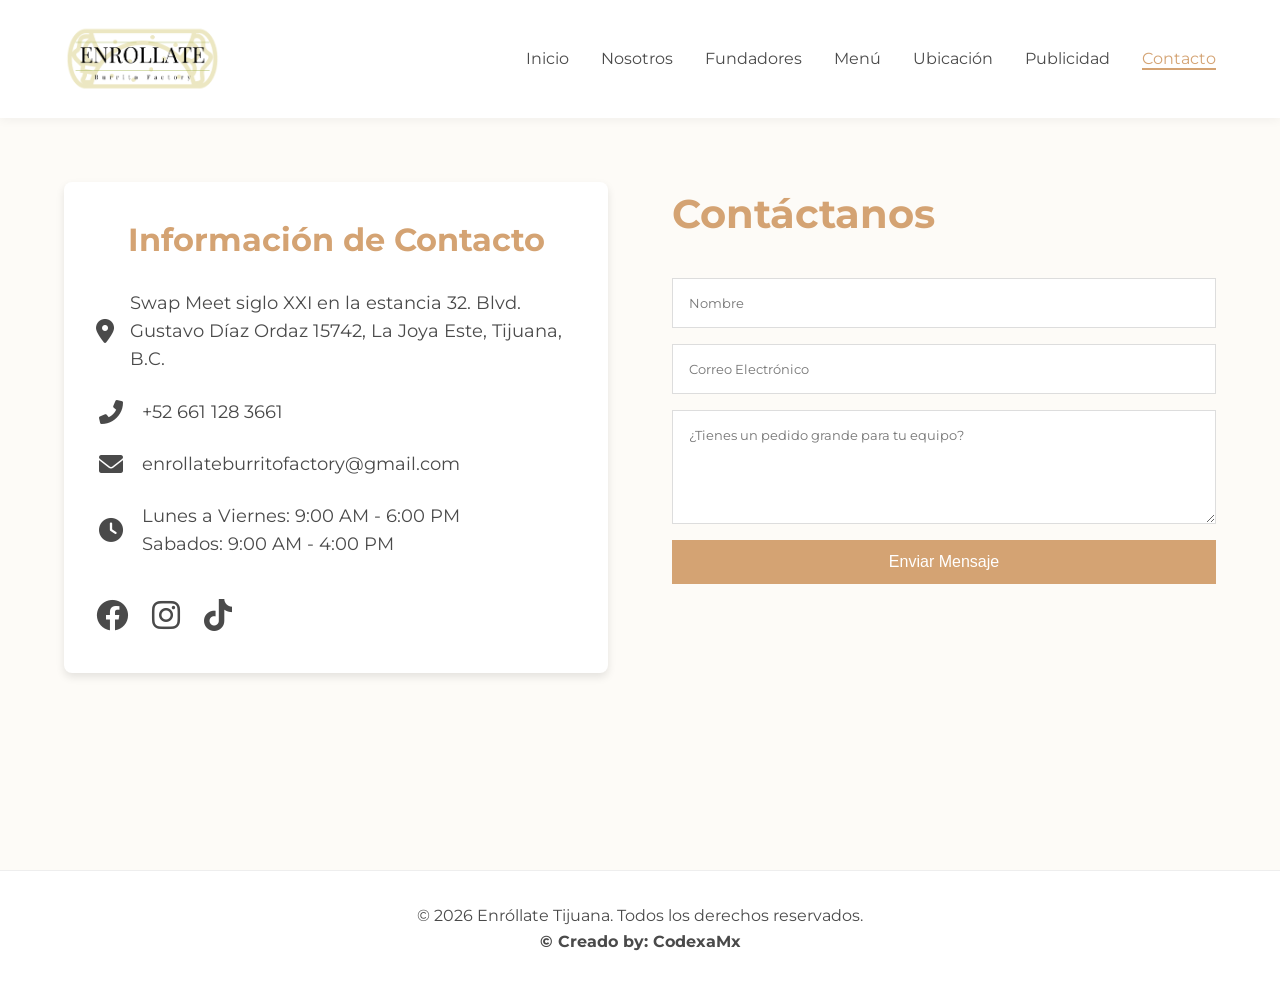
==== contacto.html @ f6f1926d "Add files via upload" ====
<!DOCTYPE html>
<html lang="es">

<head>
    <meta charset="UTF-8">
    <meta name="viewport" content="width=device-width, initial-scale=1.0">
    <title>Enróllate | Burritos con El sabor por delante</title>
    <link rel="icon" type="image/png" href="logo.png">
    <link rel="stylesheet" href="style.css">
    <link href="https://fonts.googleapis.com/css2?family=Montserrat:wght@300;400;600&display=swap" rel="stylesheet">
    <link rel="stylesheet" href="https://cdnjs.cloudflare.com/ajax/libs/font-awesome/6.0.0/css/all.min.css">
</head>

<body>

    <nav class="navbar">
        <div class="logo"><img src="logo.png" alt="Enróllate Logo" onclick="window.location.href='index.html'"></div>
        <ul class="nav-links" id="navMenu">
            <li><a href="index.html">Inicio</a></li>
            <li><a href="nosotros.html">Nosotros</a></li>
            <li><a href="fundadores.html">Fundadores</a></li>
            <li><a href="menu.html">Menú</a></li>
            <li><a href="ubicacion.html">Ubicación</a></li>
            <li><a href="publicidad.html">Publicidad</a></li>
            <li><a href="contacto.html" class="active">Contacto</a></li>
        </ul>
        <div class="menu-toggle" id="menuToggle" onclick="toggleMobileMenu()">
            <i class="fas fa-bars"></i>
        </div>
    </nav>

    <section class="page-section active-section">
        <div class="container">
            <div class="contact-layout">
                <div class="contact-info">
                    <h2>Información de Contacto</h2>
                    <div class="info-item">
                        <i class="fas fa-map-marker-alt"></i>
                        <p>Swap Meet siglo XXI en la estancia 32. Blvd. Gustavo Díaz Ordaz 15742, La Joya Este, Tijuana, B.C.</p>
                    </div>
                    <div class="info-item">
                        <i class="fas fa-phone-alt"></i>
                        <p>+52 661 128 3661</p>
                    </div>
                    <div class="info-item">
                        <i class="fa-solid fa-envelope"></i>
                        <p>enrollateburritofactory@gmail.com</p>
                    </div>
                    <div class="info-item">
                        <i class="fas fa-clock"></i>
                        <p>Lunes a Viernes: 9:00 AM - 6:00 PM<br>Sabados: 9:00 AM - 4:00 PM</p>
                    </div>
                    <div class="social-media">
                        <a href="https://www.facebook.com/enrollateburritofactory" aria-label="Facebook"><i class="fab fa-facebook"></i></a>
                        <a href="https://www.instagram.com/enrollateburritofactory" aria-label="Instagram"><i class="fab fa-instagram"></i></a>
                        <a href="https://www.tiktok.com/@enrollateburritofactory" aria-label="TikTok"><i class="fab fa-tiktok"></i></a>
                    </div>
                </div>
                <div class="contact-form-wrapper">
                    <h2>Contáctanos</h2>
                    <form class="contact-form">
                        <input type="text" placeholder="Nombre" required>
                        <input type="email" placeholder="Correo Electrónico" required>
                        <textarea placeholder="¿Tienes un pedido grande para tu equipo?" rows="5"></textarea>
                        <button type="submit" class="btn-primary">Enviar Mensaje</button>
                    </form>
                </div>
            </div>
        </div>
    </section>

    <footer>
        <p>&copy; 2026 Enróllate Tijuana. Todos los derechos reservados.</p>
        <p><b>&copy; Creado by: CodexaMx</b></p>
    </footer>

    <script src="script.js"></script>
</body>

</html>
---- style.css ----
/* Variables de Color (Beige y Claros) */
:root {
    --bg-color: #FDFBF7;
    /* Beige muy claro */
    --primary-color: #D4A373;
    /* Tono café suave/dorado para botones */
    --text-color: #4A4A4A;
    /* Gris oscuro para texto (mejor lectura que negro puro) */
    --accent-color: #FAEDCD;
    /* Beige crema */
    --white: #FFFFFF;
    --success: #606C38;
    /* Verde olivo suave para detalles veggy */
}

/* Reset básico */
* {
    margin: 0;
    padding: 0;
    box-sizing: border-box;
}

body {
    font-family: 'Montserrat', sans-serif;
    background-color: var(--bg-color);
    color: var(--text-color);
    line-height: 1.6;
    overflow-x: hidden;
}

/* Navegación */
.navbar {
    display: flex;
    justify-content: space-between;
    align-items: center;
    padding: 1.5rem 5%;
    background-color: var(--white);
    box-shadow: 0 2px 10px rgba(0, 0, 0, 0.05);
    position: sticky;
    top: 0;
    z-index: 1000;
}

.logo {
    font-weight: 600;
    font-size: 1.5rem;
    letter-spacing: 2px;
    color: var(--primary-color);
}

.logo img {
    height: 70px;
    width: auto;
    display: block;
}

.nav-links {
    list-style: none;
    display: flex;
}

.nav-links li {
    margin-left: 2rem;
}

.nav-links a {
    text-decoration: none;
    color: var(--text-color);
    font-weight: 400;
    transition: color 0.3s;
}

.nav-links a:hover,
.nav-links a.active {
    color: var(--primary-color);
    border-bottom: 2px solid var(--primary-color);
}

.menu-toggle {
    display: none;
    background: none;
    border: none;
    color: var(--primary-color);
    font-size: 1.5rem;
    cursor: pointer;
}

/* Responsivo para dispositivos móviles */
@media (max-width: 768px) {
    .navbar {
        flex-wrap: wrap;
        padding: 1rem 5%;
    }

    .nav-links {
        display: none;
        flex-direction: column;
        width: 100%;
        background-color: var(--white);
        position: absolute;
        top: 100%;
        left: 0;
        right: 0;
        box-shadow: 0 5px 15px rgba(0, 0, 0, 0.1);
        padding: 1rem 0;
        z-index: 999;
    }

    .nav-links.active {
        display: flex;
    }

    .nav-links li {
        margin: 0;
        border-bottom: 1px solid #f0f0f0;
    }

    .nav-links li:last-child {
        border-bottom: none;
    }

    .nav-links a {
        display: block;
        padding: 1rem 2rem;
    }

    .nav-links a:hover,
    .nav-links a.active {
        background-color: var(--accent-color);
        border-bottom: none;
    }

    .menu-toggle {
        display: block;
    }
}

/* Control de Secciones (SPA Logic) */
.page-section {
    display: none;
    /* Ocultamos todas por defecto */
    padding: 4rem 5%;
    min-height: 80vh;
    animation: fadeIn 0.8s ease-in-out;
}

.active-section {
    display: block;
    /* Mostramos solo la activa */
}

/* Animación */
@keyframes fadeIn {
    from {
        opacity: 0;
        transform: translateY(20px);
    }

    to {
        opacity: 1;
        transform: translateY(0);
    }
}

/* Componentes Generales */
.container {
    max-width: 1200px;
    margin: 0 auto;
    text-align: center;
}

h2 {
    font-size: 2.5rem;
    margin-bottom: 2rem;
    color: var(--primary-color);
}

.btn-primary {
    padding: 0.8rem 2rem;
    background-color: var(--primary-color);
    color: var(--white);
    border: none;
    cursor: pointer;
    font-size: 1rem;
    transition: transform 0.2s, background 0.3s;
}

.btn-primary:hover {
    background-color: #b08558;
    transform: scale(1.05);
}

/* Estilos Específicos por Sección */

/* Hero (Inicio) */
.hero {
    height: 80vh;
    background: linear-gradient(rgba(255, 255, 255, 0.8), rgba(255, 255, 255, 0.6)), url('https://images.unsplash.com/photo-1566740933430-b5559380ac72?ixlib=rb-1.2.1&auto=format&fit=crop&w=1950&q=80');
    background-size: cover;
    background-position: center;
    display: flex;
    align-items: center;
    justify-content: center;
    text-align: center;
}

.hero h1 {
    font-size: 3.5rem;
    margin-bottom: 1rem;
    color: #2c2c2c;
}

.hero-content {
    max-width: 700px;
    width: 90%;
    margin: 0 auto;
}

.hero-content p {
    text-align: justify;
    margin-bottom: 1rem;
    line-height: 1.8;
}

/* Grid de Nosotros */
.grid-3 {
    display: grid;
    grid-template-columns: repeat(auto-fit, minmax(300px, 1fr));
    gap: 2rem;
}

.card {
    background: var(--white);
    padding: 2rem;
    border-radius: 8px;
    box-shadow: 0 5px 15px rgba(0, 0, 0, 0.03);
    transition: transform 0.3s;
}

.card:hover {
    transform: translateY(-5px);
}

.icon-large {
    font-size: 3rem;
    color: var(--primary-color);
    margin-bottom: 1rem;
}

.values-list {
    list-style: none;
    text-align: left;
    margin-top: 1rem;
}

.values-list li {
    padding: 0.5rem 0;
    border-bottom: 1px solid #eee;
}

/* Propuesta de Valor */
.grid-propuesta {
    margin-top: 2rem;
    display: grid;
    grid-template-columns: repeat(auto-fit, minmax(300px, 1fr));
    gap: 2rem;
    justify-items: center;
}

.propuesta-card {
    background: linear-gradient(135deg, var(--accent-color), var(--white));
    padding: 2rem;
    border-radius: 10px;
    box-shadow: 0 6px 18px rgba(0, 0, 0, 0.06);
    max-width: 1000px;
    width: 100%;
    text-align: left;
    animation: fadeIn 0.8s ease-in-out;
}

.propuesta-card h3 {
    color: var(--primary-color);
    margin-bottom: 0.5rem;
}

.propuesta-card p {
    font-size: 1.05rem;
    line-height: 1.7;
    color: var(--text-color);
}

/* Grid del Menú */
.menu-grid {
    display: grid;
    grid-template-columns: repeat(auto-fit, minmax(280px, 1fr));
    gap: 2rem;
    margin-top: 2rem;
}

.menu-item {
    background: var(--white);
    border-radius: 10px;
    overflow: hidden;
    box-shadow: 0 4px 10px rgba(0, 0, 0, 0.05);
}

.menu-item img {
    width: 100%;
    height: 200px;
    object-fit: cover;
}

.menu-info {
    padding: 1.5rem;
    text-align: left;
}

.price {
    display: block;
    margin-top: 1rem;
    font-weight: bold;
    color: var(--success);
    font-size: 1.2rem;
}

/* Contacto */
.contact-form {
    max-width: 600px;
    margin: 0 auto;
    display: flex;
    flex-direction: column;
    gap: 1rem;
}

.contact-form input,
.contact-form textarea {
    padding: 1rem;
    border: 1px solid #ddd;
    background: var(--white);
    font-family: inherit;
}

/* Fundadores Grid */
.founders-grid {
    display: grid;
    grid-template-columns: repeat(3, 1fr);
    gap: 2rem;
    margin-top: 2rem;
    max-width: 1000px;
    margin-left: auto;
    margin-right: auto;
}

.founder-card {
    background: var(--white);
    border-radius: 10px;
    overflow: hidden;
    box-shadow: 0 4px 10px rgba(0, 0, 0, 0.05);
    cursor: pointer;
    transition: all 0.3s ease;
    padding: 1.5rem;
    text-align: center;
    display: flex;
    flex-direction: column;
    align-items: center;
}

.founder-card:hover {
    transform: translateY(-8px);
    box-shadow: 0 8px 20px rgba(0, 0, 0, 0.12);
    background-color: var(--accent-color);
}

.founder-role {
    color: var(--primary-color);
    font-weight: 600;
    font-size: 0.9rem;
    margin-bottom: 1rem;
    text-transform: uppercase;
    letter-spacing: 1px;
}

.founder-card img {
    width: 100%;
    height: 200px;
    object-fit: cover;
    border-radius: 8px;
    margin-bottom: 1rem;
}

.founder-card h3 {
    font-size: 1.3rem;
    color: var(--text-color);
    margin: 0;
}

/* Modal Styles */
.modal {
    display: none;
    position: fixed;
    z-index: 2000;
    left: 0;
    top: 0;
    width: 100%;
    height: 100%;
    background-color: rgba(0, 0, 0, 0.5);
    animation: fadeIn 0.3s ease-in-out;
}

.modal.show {
    display: flex;
    justify-content: center;
    align-items: center;
}

.modal-content {
    background-color: var(--white);
    border-radius: 10px;
    width: 90%;
    max-width: 700px;
    max-height: 90vh;
    overflow-y: auto;
    position: relative;
    animation: slideUp 0.3s ease-in-out;
}

@keyframes slideUp {
    from {
        transform: translateY(50px);
        opacity: 0;
    }

    to {
        transform: translateY(0);
        opacity: 1;
    }
}

.modal-close {
    position: absolute;
    right: 1.5rem;
    top: 1.5rem;
    font-size: 2rem;
    cursor: pointer;
    color: var(--text-color);
    transition: color 0.3s;
    z-index: 10;
}

.modal-close:hover {
    color: var(--primary-color);
}

.modal-body {
    display: flex;
    gap: 2rem;
    padding: 2rem;
}

.modal-body img {
    width: 250px;
    height: 300px;
    object-fit: cover;
    border-radius: 10px;
    flex-shrink: 0;
}

.modal-info {
    flex: 1;
    text-align: left;
}

.modal-info h2 {
    font-size: 1.8rem;
    margin-bottom: 0.5rem;
    text-align: left;
    color: var(--text-color);
}

.detail-role {
    color: var(--primary-color);
    font-weight: 600;
    font-size: 1rem;
    margin-bottom: 1rem;
    text-transform: uppercase;
    letter-spacing: 1px;
}

.modal-info p {
    margin-bottom: 1rem;
    line-height: 1.8;
    font-size: 0.95rem;
}

.contact-section {
    padding: 4rem 0;
}

.contact-section h1 {
    text-align: center;
    font-size: 3rem;
    margin-bottom: 1rem;
    color: var(--dark-color);
}

.contact-section p {
    text-align: center;
    font-size: 1.2rem;
    color: var(--gray-color);
    margin-bottom: 3rem;
}

.contact-content {
    display: grid;
    grid-template-columns: 1fr 1fr;
    gap: 4rem;
}

@media (max-width: 768px) {
    .contact-content {
        grid-template-columns: 1fr;
    }
}

.contact-info {
    background: #fff;
    padding: 2rem;
    border-radius: 8px;
    box-shadow: 0 4px 8px rgba(0, 0, 0, 0.1);
}

.contact-info h2 {
    font-size: 2rem;
    margin-bottom: 1.5rem;
    color: var(--primary-color);
}

.contact-info .info-item {
    display: flex;
    align-items: center;
    margin-bottom: 1.5rem;
}

.contact-info .info-item i {
    font-size: 1.5rem;
    color: var(--dark-color);
    margin-right: 1rem;
    width: 30px;
}

.contact-info .info-item p {
    margin: 0;
    font-size: 1.1rem;
    text-align: left;
}

.contact-info .social-media {
    margin-top: 2rem;
    display: flex;
    gap: 1.5rem;
}

.contact-info .social-media a {
    font-size: 2rem;
    color: var(--dark-color);
    transition: color 0.3s ease;
}

.contact-info .social-media a:hover {
    color: var(--primary-color);
}

.contact-layout {
    display: grid;
    grid-template-columns: 1fr 1fr;
    gap: 4rem;
    align-items: start;
}

.contact-form-wrapper h2 {
    text-align: left;
    margin-bottom: 2rem;
}

@media (max-width: 768px) {
    .contact-layout {
        grid-template-columns: 1fr;
        gap: 2rem;
    }
}

.detail-contact {
    background: var(--accent-color);
    padding: 1rem;
    border-radius: 8px;
    margin-top: 1.5rem;
}

.detail-contact p {
    margin-bottom: 0.5rem;
    font-size: 0.9rem;
}

.detail-contact strong {
    color: var(--primary-color);
}

/* Responsive */
@media (max-width: 768px) {
    .founders-grid {
        grid-template-columns: repeat(2, 1fr);
        gap: 1.5rem;
    }

    .modal-body {
        flex-direction: column;
        align-items: center;
        padding: 1.5rem;
    }

    .modal-body img {
        width: 200px;
        height: 250px;
    }

    .modal-info {
        text-align: center;
    }

    .modal-info h2 {
        text-align: center;
    }
}

@media (max-width: 480px) {
    .founders-grid {
        grid-template-columns: 1fr;
    }
}

/* Footer */
footer {
    text-align: center;
    padding: 2rem;
    background: var(--white);
    border-top: 1px solid #eee;
    margin-top: 2rem;
}
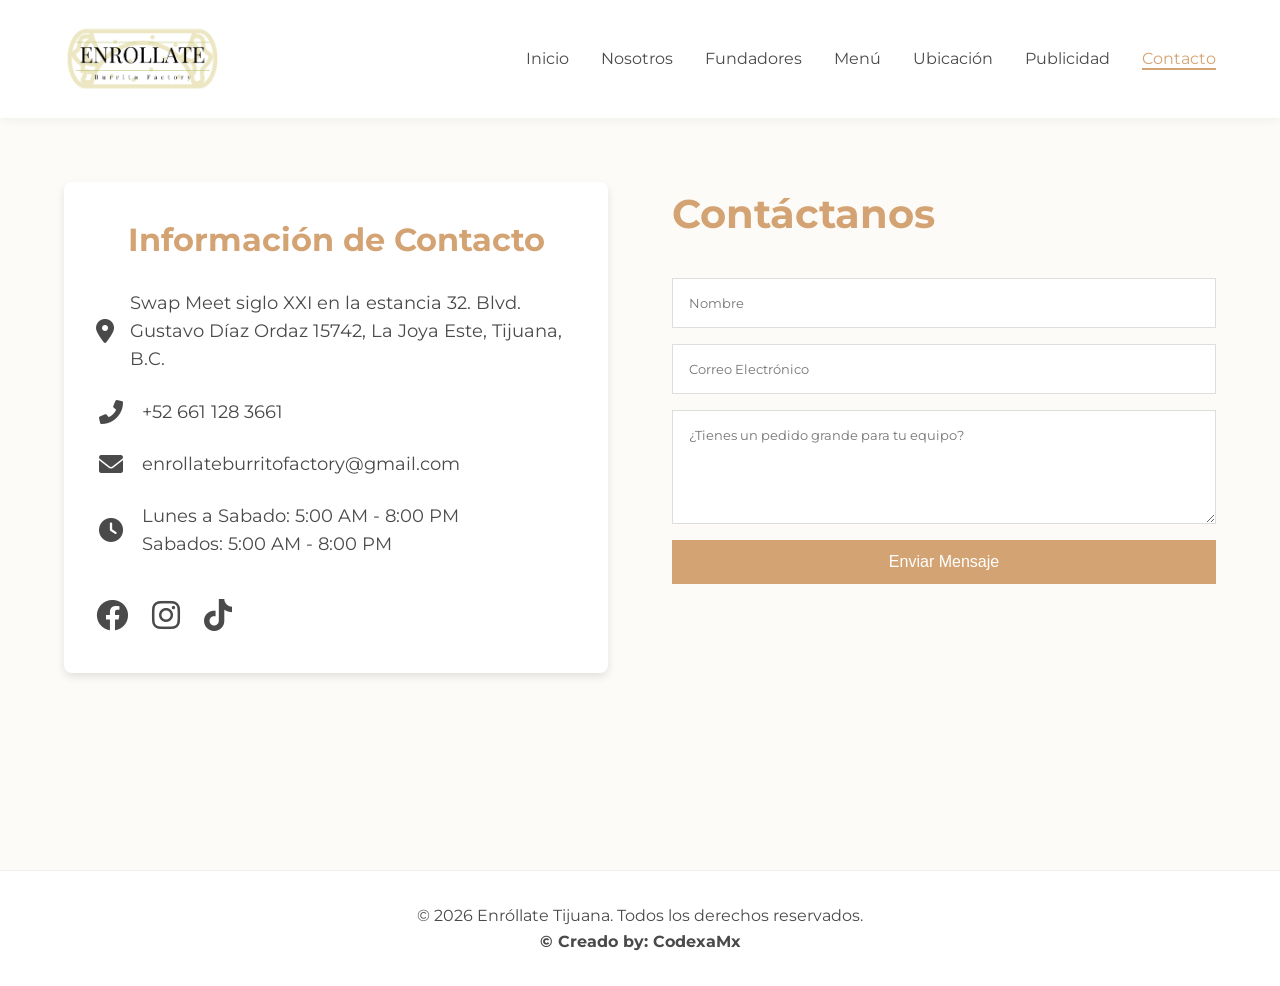
==== commit bc735752: "Add files via upload" ====
--- a/contacto.html
+++ b/contacto.html
@@ -48,12 +48,12 @@
                     </div>
                     <div class="info-item">
                         <i class="fas fa-clock"></i>
-                        <p>Lunes a Viernes: 9:00 AM - 6:00 PM<br>Sabados: 9:00 AM - 4:00 PM</p>
+                        <p>Lunes a Sabado: 5:00 AM - 8:00 PM<br>Sabados: 5:00 AM - 8:00 PM</p>
                     </div>
                     <div class="social-media">
-                        <a href="https://www.facebook.com/enrollateburritofactory" aria-label="Facebook"><i class="fab fa-facebook"></i></a>
+                        <a href="https://www.facebook.com/profile.php?id=61585807066731&sk=directory_personal_details" aria-label="Facebook"><i class="fab fa-facebook"></i></a>
                         <a href="https://www.instagram.com/enrollateburritofactory" aria-label="Instagram"><i class="fab fa-instagram"></i></a>
-                        <a href="https://www.tiktok.com/@enrollateburritofactory" aria-label="TikTok"><i class="fab fa-tiktok"></i></a>
+                        <a href="https://www.tiktok.com/@enrollateburrito?lang=es-419" aria-label="TikTok"><i class="fab fa-tiktok"></i></a>
                     </div>
                 </div>
                 <div class="contact-form-wrapper">
--- a/style.css
+++ b/style.css
@@ -498,6 +498,35 @@
 
 .contact-section h1 {
     text-align: center;
+}
+
+/* Carrusel de imágenes */
+.carousel {
+    position: relative;
+    width: 100%;
+    max-width: 500px;
+    margin: 0 auto 2rem;
+    overflow: hidden;
+}
+
+.carousel-track {
+    display: flex;
+    transition: transform 1s ease-in-out;
+}
+
+.carousel-image {
+    min-width: 100%;
+    display: block;
+    filter: brightness(50%);
+    transition: filter 1s ease-in-out;
+}
+
+/* imagen actual sin filtro */
+.carousel-image.active {
+    filter: none;
+}
+
+.contact-section h1 {
     font-size: 3rem;
     margin-bottom: 1rem;
     color: var(--dark-color);
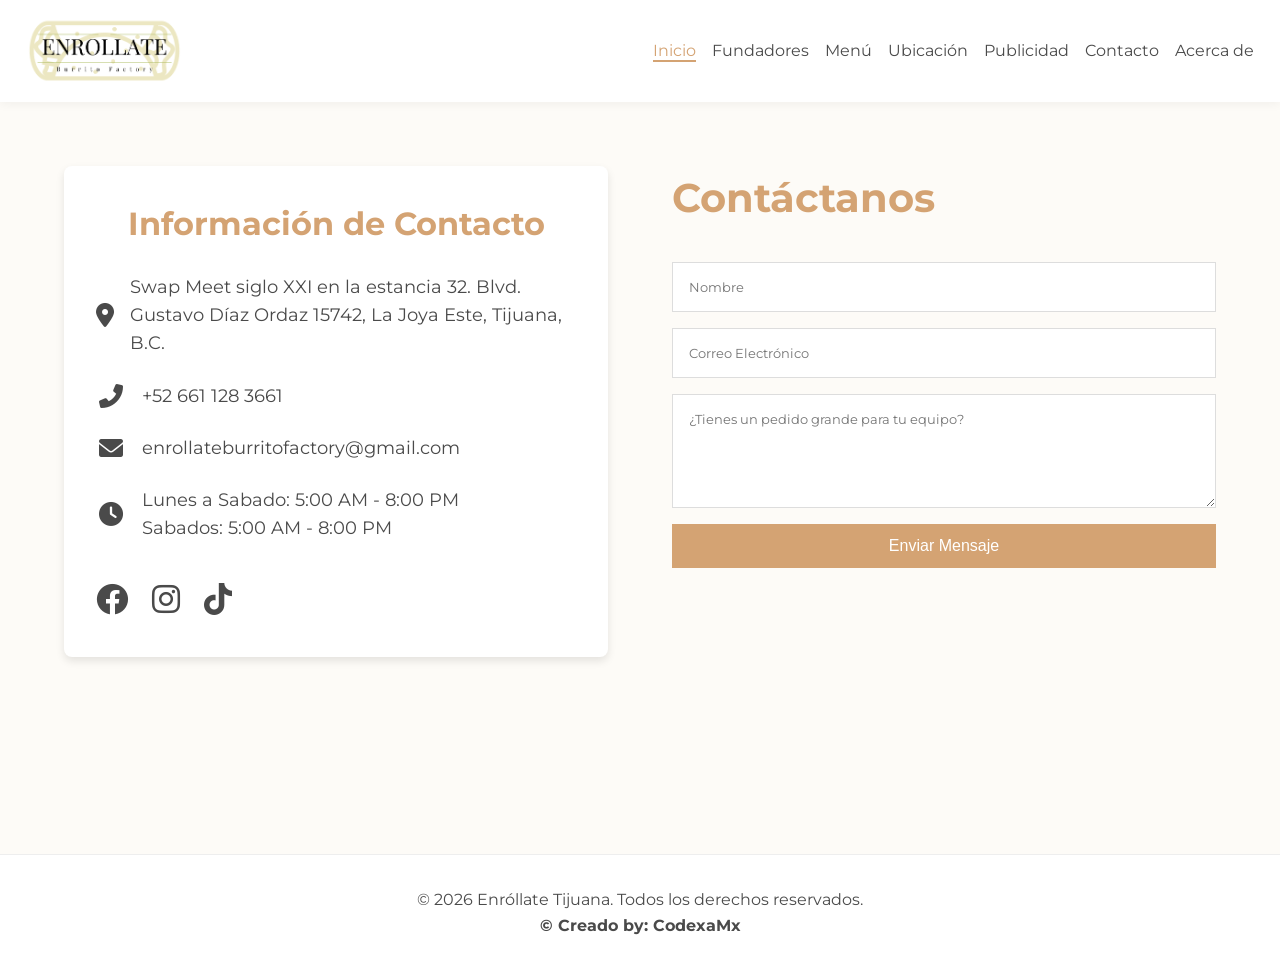
==== commit 7a176399: "Add files via upload" ====
--- a/contacto.html
+++ b/contacto.html
@@ -16,13 +16,22 @@
     <nav class="navbar">
         <div class="logo"><img src="logo.png" alt="Enróllate Logo" onclick="window.location.href='index.html'"></div>
         <ul class="nav-links" id="navMenu">
-            <li><a href="index.html">Inicio</a></li>
-            <li><a href="nosotros.html">Nosotros</a></li>
+            <li><a href="index.html" class="active">Inicio</a></li>
             <li><a href="fundadores.html">Fundadores</a></li>
             <li><a href="menu.html">Menú</a></li>
             <li><a href="ubicacion.html">Ubicación</a></li>
             <li><a href="publicidad.html">Publicidad</a></li>
-            <li><a href="contacto.html" class="active">Contacto</a></li>
+            <li><a href="contacto.html">Contacto</a></li>
+            <li class="dropdown">
+                <a href="#" class="dropbtn" onclick="toggleDropdown()">Acerca de</a>
+                <div class="dropdown-content">
+                    <a href="nosotros.html">Nosotros</a>
+                    <a href="producto-calidad.html">Producto y Calidad</a>
+                    <a href="operaciones.html">Operaciones y Tecnología</a>
+                    <a href="bolsa-trabajo.html">Bolsa de Trabajo</a>
+                    <a href="mejora-continua.html">Mejora Continua</a>
+                </div>
+            </li>
         </ul>
         <div class="menu-toggle" id="menuToggle" onclick="toggleMobileMenu()">
             <i class="fas fa-bars"></i>
--- a/style.css
+++ b/style.css
@@ -31,9 +31,10 @@
 /* Navegación */
 .navbar {
     display: flex;
+    flex-wrap: wrap;
     justify-content: space-between;
     align-items: center;
-    padding: 1.5rem 5%;
+    padding: 1rem 2%;
     background-color: var(--white);
     box-shadow: 0 2px 10px rgba(0, 0, 0, 0.05);
     position: sticky;
@@ -60,7 +61,7 @@
 }
 
 .nav-links li {
-    margin-left: 2rem;
+    margin-left: 1rem;
 }
 
 .nav-links a {
@@ -74,6 +75,74 @@
 .nav-links a.active {
     color: var(--primary-color);
     border-bottom: 2px solid var(--primary-color);
+}
+
+/* Dropdown styles */
+.dropdown {
+    position: relative;
+}
+
+.dropdown-content {
+    display: none;
+    position: absolute;
+    background-color: var(--white);
+    min-width: 200px;
+    box-shadow: 0px 8px 16px 0px rgba(0,0,0,0.2);
+    z-index: 1;
+    top: 100%;
+    right: 0;
+}
+
+.dropdown-content a {
+    color: var(--text-color);
+    padding: 12px 16px;
+    text-decoration: none;
+    display: block;
+    border-bottom: 1px solid #f0f0f0;
+}
+
+.dropdown-content a:hover {
+    background-color: var(--accent-color);
+}
+
+.dropdown:hover .dropdown-content {
+    display: block;
+}
+
+/* Media queries para pantallas medianas */
+@media (max-width: 1200px) {
+    .navbar {
+        padding: 1rem 3%;
+    }
+    .nav-links li {
+        margin-left: 0.8rem;
+    }
+}
+
+@media (max-width: 1024px) {
+    .nav-links li {
+        margin-left: 0.5rem;
+    }
+    .nav-links a {
+        font-size: 0.9rem;
+    }
+    .logo {
+        font-size: 1.3rem;
+    }
+    .logo img {
+        height: 60px;
+    }
+}
+@media (max-width: 768px) {
+    .dropbtn::after {
+        content: " ▼";
+        font-size: 0.8em;
+        transition: transform 0.3s;
+    }
+
+    .dropbtn.active::after {
+        transform: rotate(180deg);
+    }
 }
 
 .menu-toggle {
@@ -104,6 +173,8 @@
         box-shadow: 0 5px 15px rgba(0, 0, 0, 0.1);
         padding: 1rem 0;
         z-index: 999;
+        max-height: 60vh; /* Limitar altura para permitir scroll */
+        overflow-y: auto; /* Agregar desplazamiento vertical */
     }
 
     .nav-links.active {
@@ -131,6 +202,18 @@
     }
 
     .menu-toggle {
+        display: block;
+    }
+
+    /* Dropdown mobile styles */
+    .dropdown-content {
+        position: static;
+        display: none;
+        background-color: var(--accent-color);
+        box-shadow: none;
+    }
+
+    .dropdown-content.show {
         display: block;
     }
 }
@@ -188,6 +271,86 @@
 .btn-primary:hover {
     background-color: #b08558;
     transform: scale(1.05);
+}
+
+/* Secciones de contenido */
+.section {
+    margin-bottom: 3rem;
+    text-align: left;
+}
+
+.section h3 {
+    font-size: 1.8rem;
+    color: var(--primary-color);
+    margin-bottom: 1rem;
+}
+
+.section p {
+    line-height: 1.8;
+    margin-bottom: 1rem;
+    text-align: justify;
+}
+
+.section-image {
+    margin-top: 1.5rem;
+    text-align: center;
+}
+
+.section-image img {
+    max-width: 100%;
+    height: auto;
+    border-radius: 12px;
+    box-shadow: 0 4px 12px rgba(0,0,0,0.08);
+}
+
+.section-image figcaption {
+    margin-top: 0.8rem;
+    font-size: 0.95rem;
+    color: var(--text-color);
+}
+
+.section ul {
+    list-style: none;
+    padding: 0;
+}
+
+.section li {
+    margin-bottom: 1rem;
+    padding: 1rem;
+    background-color: var(--accent-color);
+    border-radius: 8px;
+}
+
+.section li strong {
+    display: block;
+    margin-bottom: 0.5rem;
+}
+
+/* Testimonials */
+.testimonials {
+    display: flex;
+    flex-wrap: wrap;
+    gap: 2rem;
+    justify-content: center;
+}
+
+.testimonial {
+    background-color: var(--white);
+    padding: 1.5rem;
+    border-radius: 8px;
+    box-shadow: 0 4px 6px rgba(0, 0, 0, 0.1);
+    max-width: 300px;
+    text-align: center;
+}
+
+.testimonial p {
+    font-style: italic;
+    margin-bottom: 1rem;
+}
+
+.testimonial cite {
+    font-weight: 600;
+    color: var(--primary-color);
 }
 
 /* Estilos Específicos por Sección */
@@ -667,6 +830,32 @@
     }
 }
 
+/* Audio personalizado */
+.audio-container {
+    display: flex;
+    justify-content: center;
+    margin: 30px 0;
+}
+
+.custom-audio {
+    width: 100%;
+    max-width: 500px;
+    outline: none;
+    border-radius: 10px;
+    background: linear-gradient(135deg, #ff6b35 0%, #f7931e 100%);
+    box-shadow: 0 4px 15px rgba(255, 107, 53, 0.3);
+    padding: 10px;
+}
+
+.custom-audio::-webkit-media-controls-panel {
+    background-color: #fff;
+    border-radius: 8px;
+}
+
+.custom-audio::-webkit-media-controls-play-button {
+    filter: drop-shadow(0 2px 4px rgba(0, 0, 0, 0.2));
+}
+
 /* Footer */
 footer {
     text-align: center;
